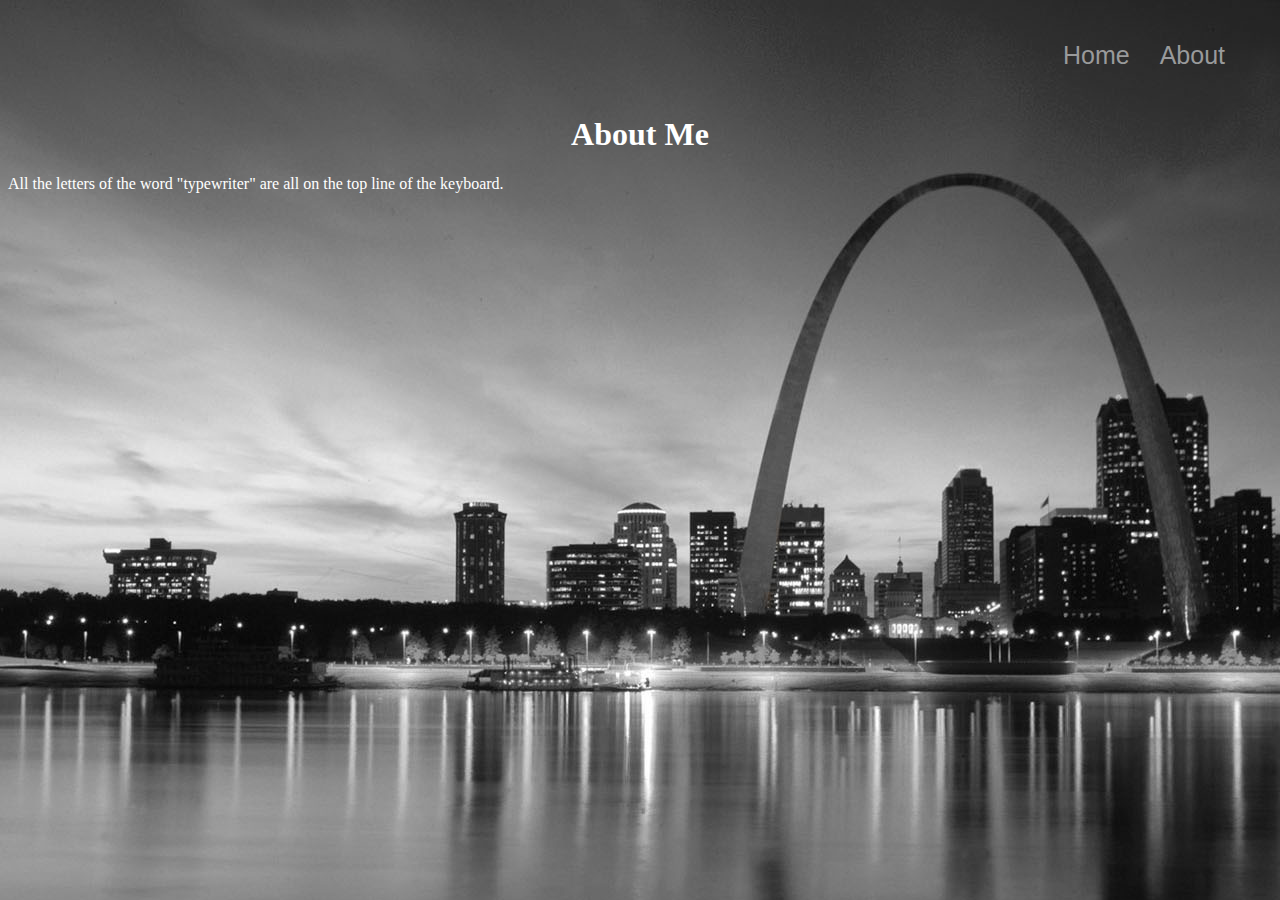
==== About.html @ 556f5c91 "qwertyuiop" ====
<!DOCTYPE html>
<html>
    <head>
        <title>About me</title>
        <link rel="stylesheet" href="AboutMe.css" type="text/css" />
    </head>
    <body background="stl.jpg">
               <ul id="navi">
                    <li><a href="index.html">Home</a></li>
                    <li><a href="About.html">About</a></li>
                </ul>
        <h1>About Me</h1>
        <p>All the letters of the word "typewriter" are all on the top line of the keyboard.</p>
    </body>
    </html>
---- AboutMe.css ----
body{
    background-color: #ffffff

}
h1{
    color: #ffffff;
    text-align: center;
}
p{
    color: white;
}
h6{
    color: black;
}
ul{
    list-style-type: none;
    margin-left: 1000px;
    padding-top: 25px;
    padding-bottom: 25px;
    color: white;
    background-color:none;
    overflow: hidden;
}
li{
    display: inline;
    float: left;
    font-size: 25px;
    font-family:sans-serif;
    
    
}
li a{
    background-color:none;
    color: #999a9b;
    padding: 10px 15px;
    text-align: center;
    text-decoration: none;

}
li a:hover{
    background-color:#111;
}
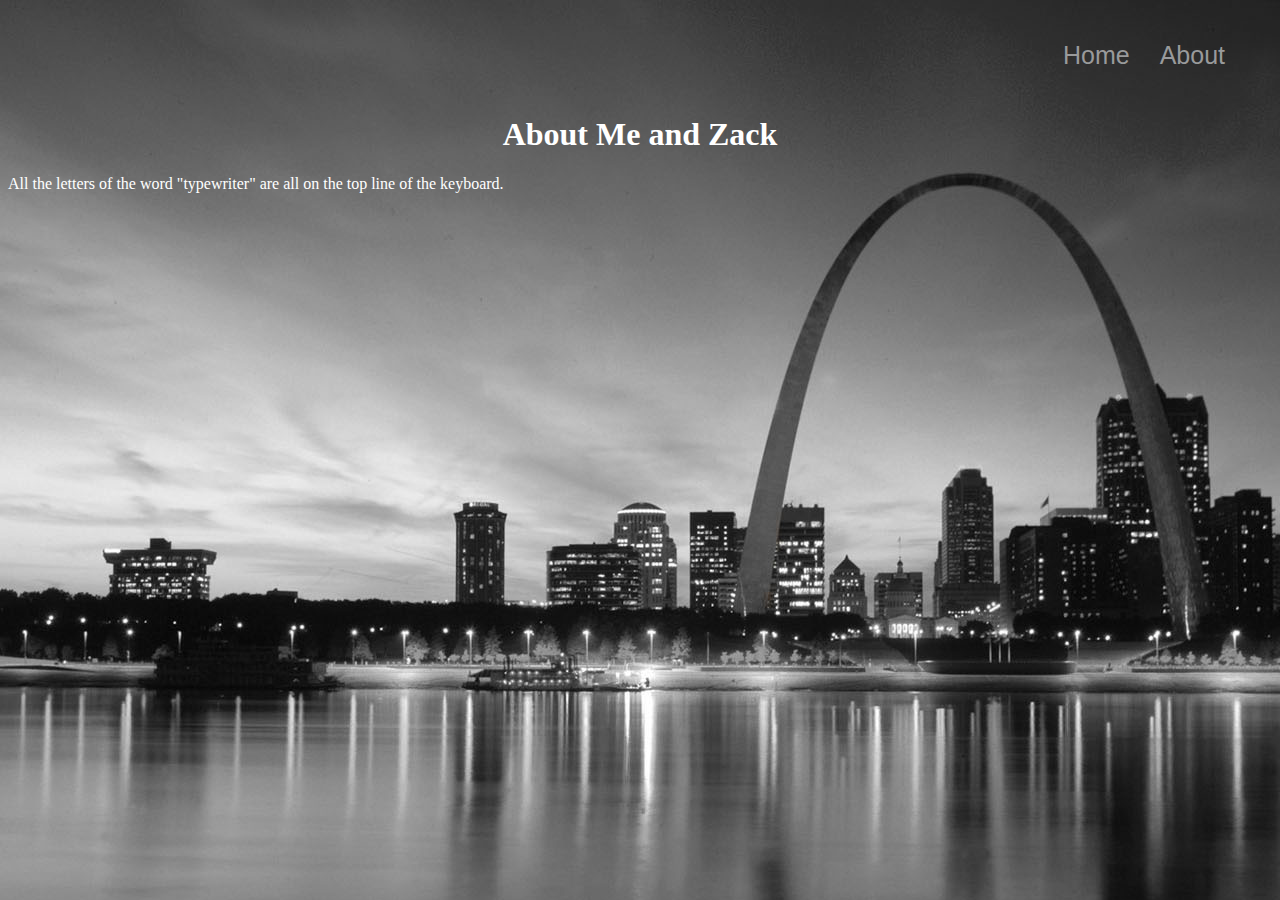
==== commit a901f0e1: "hi" ====
--- a/About.html
+++ b/About.html
@@ -9,7 +9,7 @@
                     <li><a href="index.html">Home</a></li>
                     <li><a href="About.html">About</a></li>
                 </ul>
-        <h1>About Me</h1>
+        <h1>About Me and Zack</h1>
         <p>All the letters of the word "typewriter" are all on the top line of the keyboard.</p>
     </body>
     </html>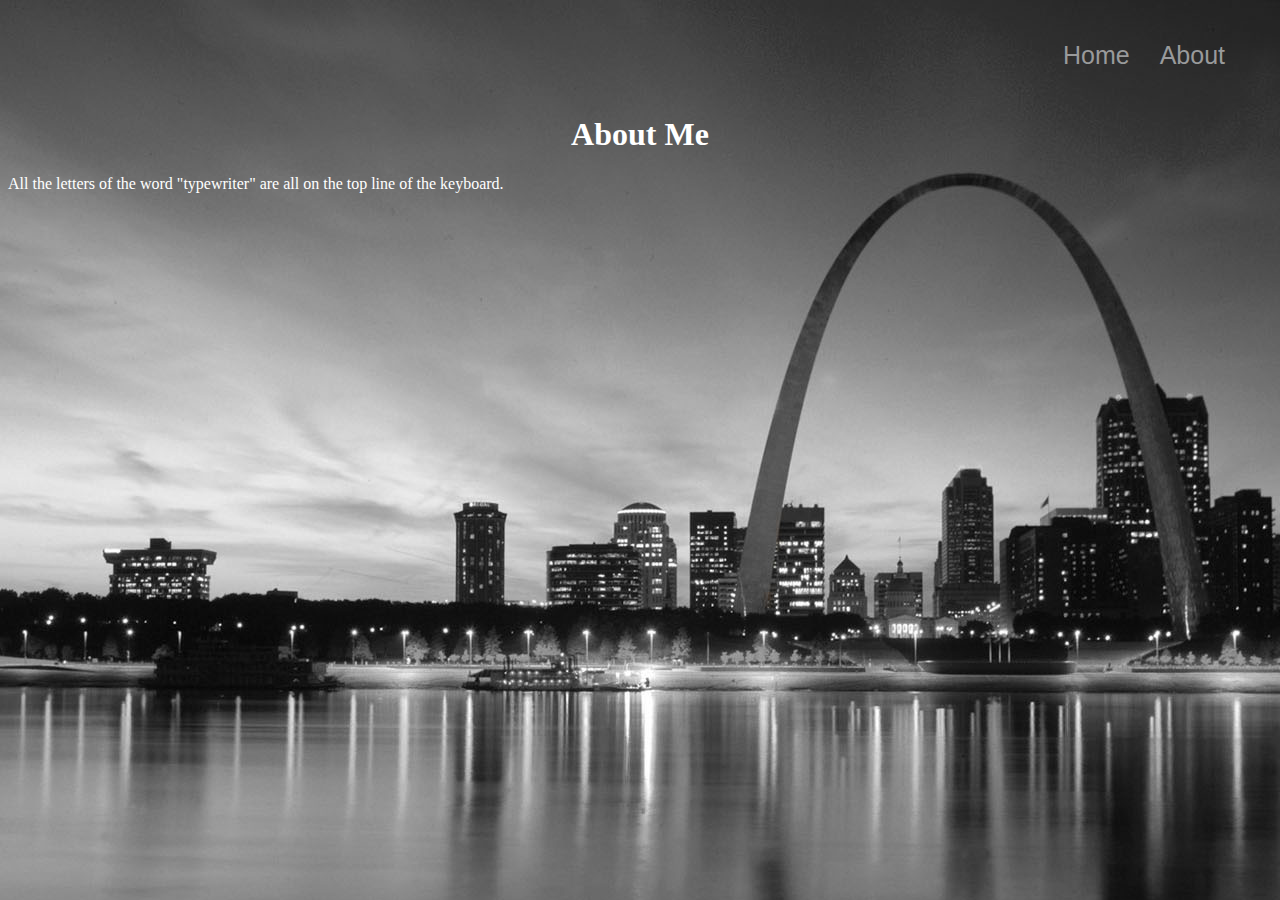
==== commit c59cf296: "hh" ====
--- a/About.html
+++ b/About.html
@@ -9,7 +9,7 @@
                     <li><a href="index.html">Home</a></li>
                     <li><a href="About.html">About</a></li>
                 </ul>
-        <h1>About Me and Zack</h1>
+        <h1>About Me</h1>
         <p>All the letters of the word "typewriter" are all on the top line of the keyboard.</p>
     </body>
     </html>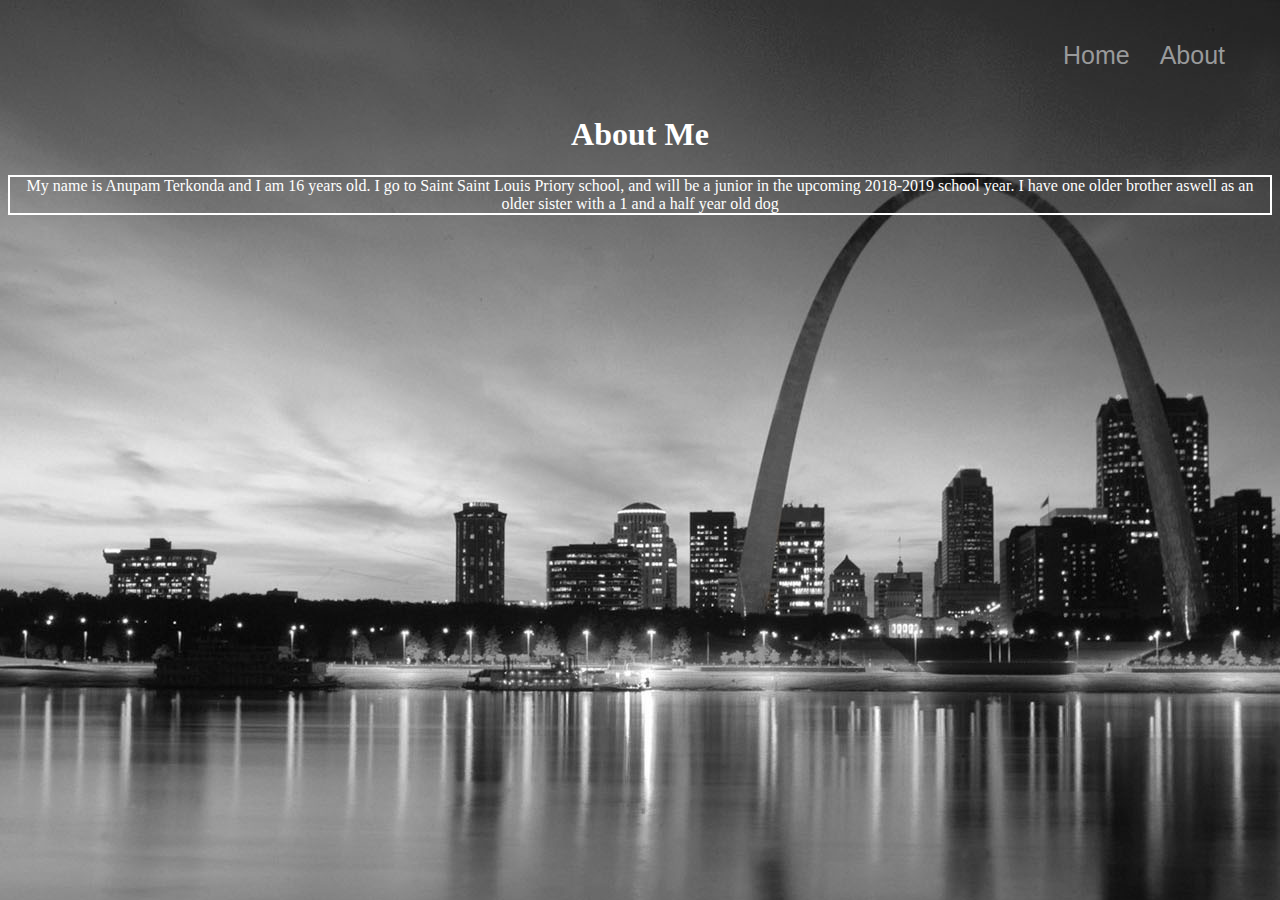
==== commit 68b4a4d7: "fsfsfsfs" ====
--- a/About.html
+++ b/About.html
@@ -10,6 +10,9 @@
                     <li><a href="About.html">About</a></li>
                 </ul>
         <h1>About Me</h1>
-        <p>All the letters of the word "typewriter" are all on the top line of the keyboard.</p>
+        <p>My name is Anupam Terkonda and I am 16 years old. I go to Saint
+        Saint Louis Priory school, and will be a junior in the upcoming 2018-2019 
+        school year. I have one older brother aswell as an older sister with a 
+        1 and a half year old dog</p>
     </body>
     </html>--- a/AboutMe.css
+++ b/AboutMe.css
@@ -40,3 +40,7 @@
 li a:hover{
     background-color:#111;
 }
+p{
+    text-align: center;
+    border: 2px solid white;
+}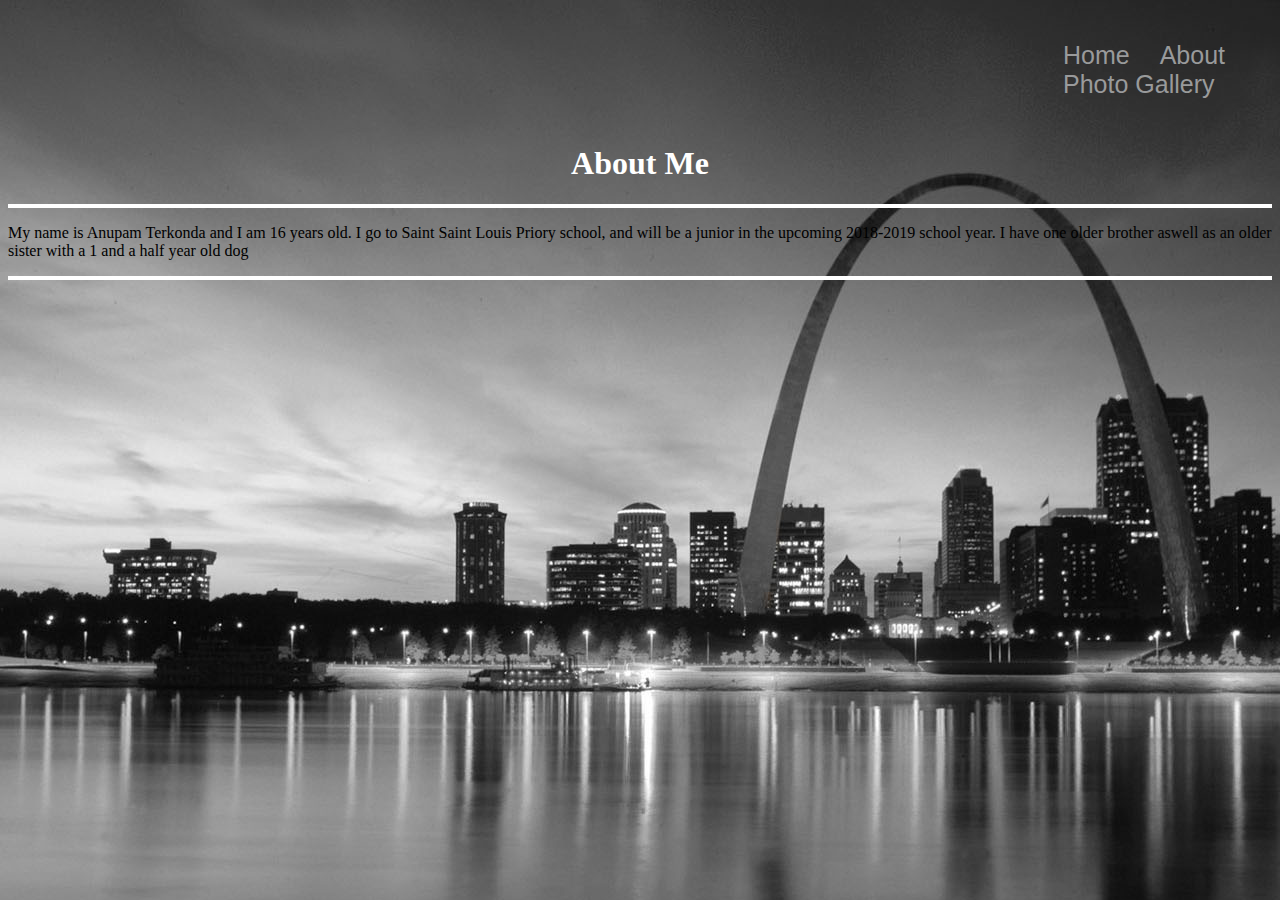
==== commit 93bbce8e: "hi" ====
--- a/About.html
+++ b/About.html
@@ -8,11 +8,12 @@
                <ul id="navi">
                     <li><a href="index.html">Home</a></li>
                     <li><a href="About.html">About</a></li>
+                    <li><a href="pics.html">Photo Gallery</a></li>
                 </ul>
         <h1>About Me</h1>
-        <p>My name is Anupam Terkonda and I am 16 years old. I go to Saint
+        <p><div class="about">My name is Anupam Terkonda and I am 16 years old. I go to Saint
         Saint Louis Priory school, and will be a junior in the upcoming 2018-2019 
         school year. I have one older brother aswell as an older sister with a 
-        1 and a half year old dog</p>
+        1 and a half year old dog</div></p>
     </body>
     </html>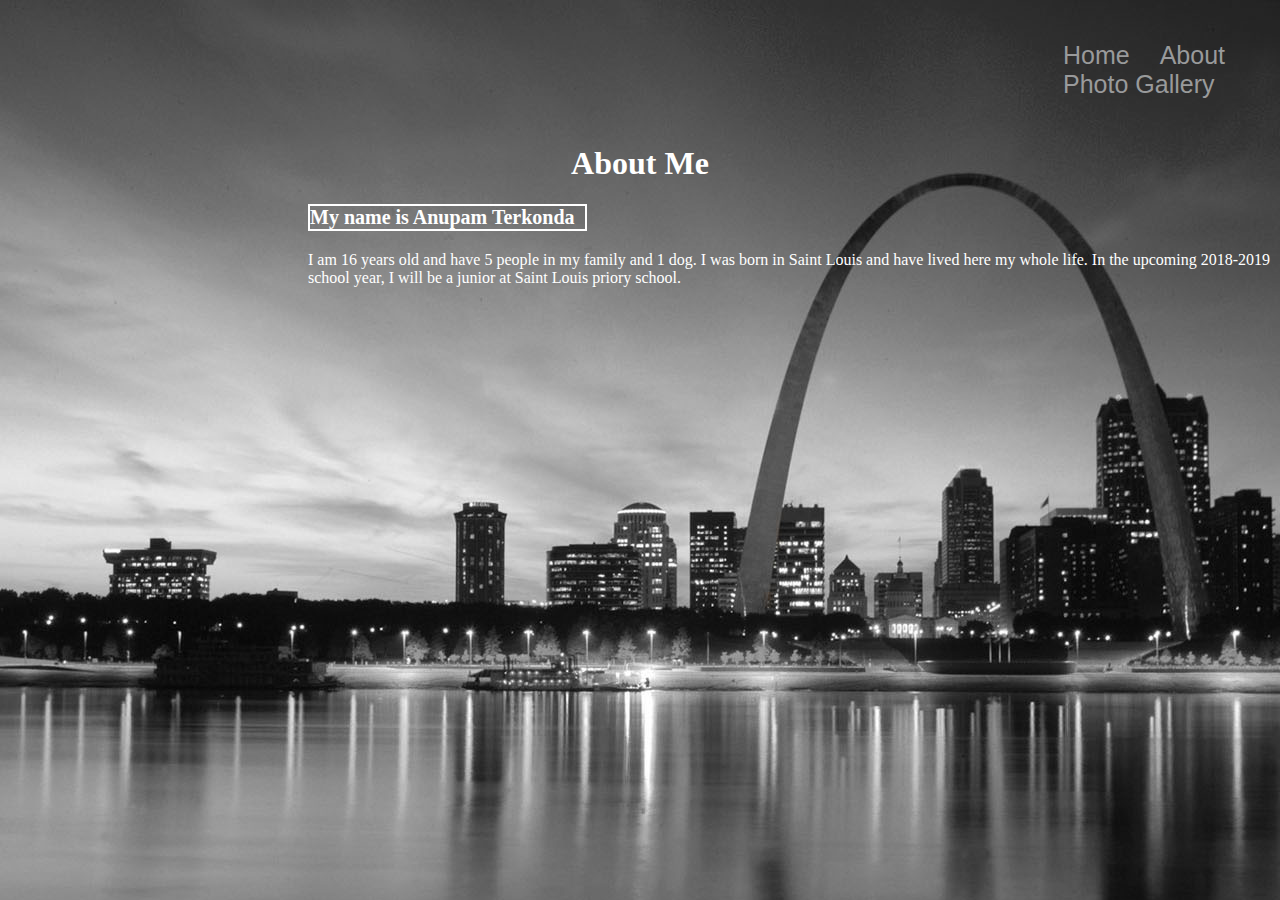
==== commit 37837002: "hi" ====
--- a/About.html
+++ b/About.html
@@ -11,9 +11,10 @@
                     <li><a href="pics.html">Photo Gallery</a></li>
                 </ul>
         <h1>About Me</h1>
-        <p><div class="about">My name is Anupam Terkonda and I am 16 years old. I go to Saint
-        Saint Louis Priory school, and will be a junior in the upcoming 2018-2019 
-        school year. I have one older brother aswell as an older sister with a 
-        1 and a half year old dog</div></p>
+        <p class="name"><strong>My name is Anupam Terkonda</strong></p>
+        <p class="intro">I am 16 years old and have 5 people in my family and 1 dog.
+        I was born in Saint Louis and have lived here my whole life.
+        In the upcoming 2018-2019 school year, I will be a junior at
+        Saint Louis priory school.</p>
     </body>
     </html>--- a/AboutMe.css
+++ b/AboutMe.css
@@ -41,6 +41,26 @@
     background-color:#111;
 }
 p{
-    text-align: center;
-    border: 2px solid white;
+}
+.about{
+    margin-left: 450px;
+    margin-right: 300px;
+    padding: 20px;
+    color: white;
+    width: 500px;
+}
+.img2{
+    margin-left: 75px;
+}
+.name{
+    font-size: 20px;
+    text-align: left;
+    margin-left: 300px;
+    border:2px double white;
+    max-width: 275px;
+}
+.intro{
+    max-width: 1000px;
+    text-align: left;
+    margin-left: 300px;
 }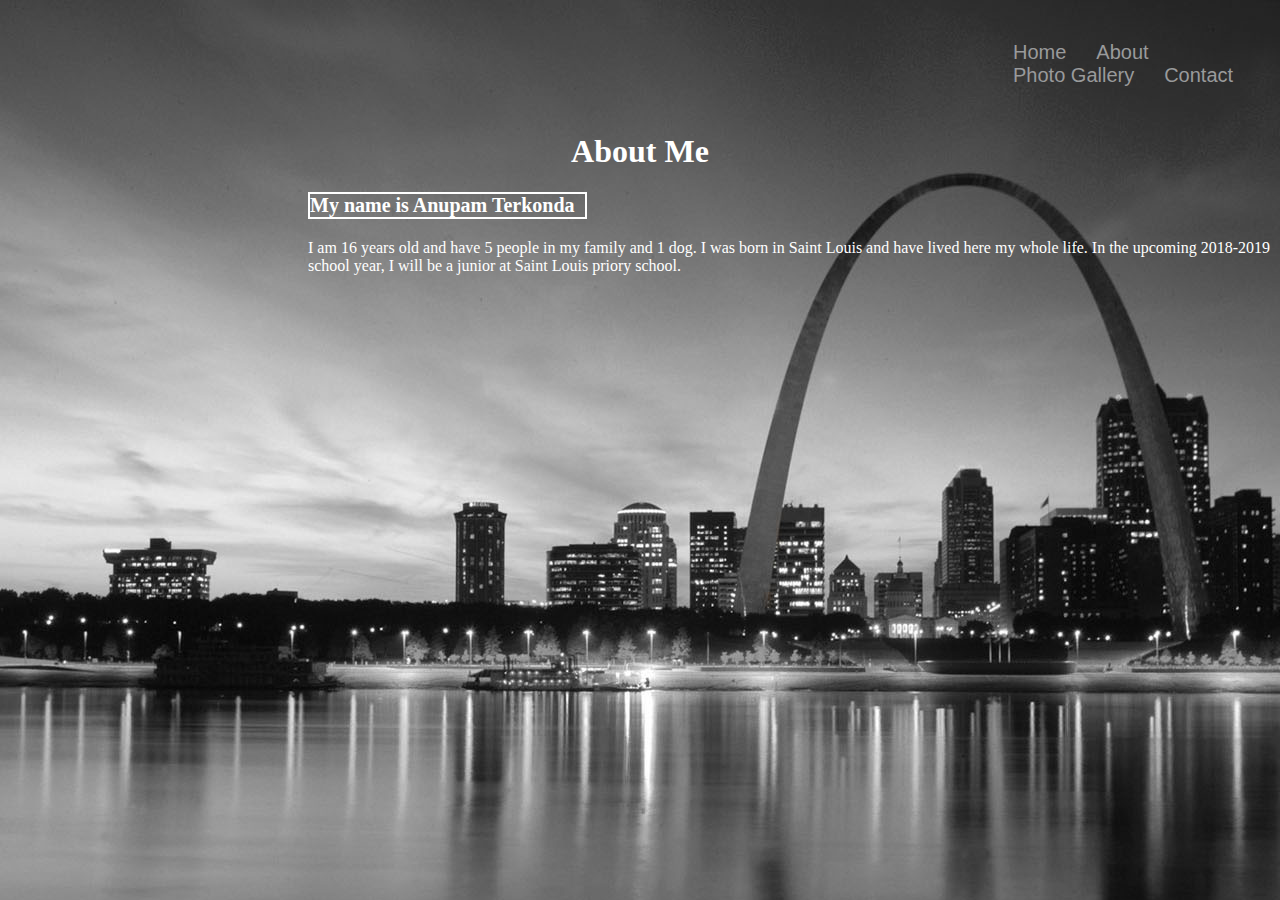
==== commit 870d43d6: "hi" ====
--- a/About.html
+++ b/About.html
@@ -3,12 +3,15 @@
     <head>
         <title>About me</title>
         <link rel="stylesheet" href="AboutMe.css" type="text/css" />
+        <link rel="stylesheet" href="https://fonts.googleapis.com/icon?family=Material+Icons">
+
     </head>
     <body background="stl.jpg">
                <ul id="navi">
                     <li><a href="index.html">Home</a></li>
                     <li><a href="About.html">About</a></li>
                     <li><a href="pics.html">Photo Gallery</a></li>
+                    <li><a href="contact.html">Contact</a></li>
                 </ul>
         <h1>About Me</h1>
         <p class="name"><strong>My name is Anupam Terkonda</strong></p>
--- a/AboutMe.css
+++ b/AboutMe.css
@@ -14,7 +14,7 @@
 }
 ul{
     list-style-type: none;
-    margin-left: 1000px;
+    margin-left: 950px;
     padding-top: 25px;
     padding-bottom: 25px;
     color: white;
@@ -24,7 +24,7 @@
 li{
     display: inline;
     float: left;
-    font-size: 25px;
+    font-size: 20px;
     font-family:sans-serif;
     
     
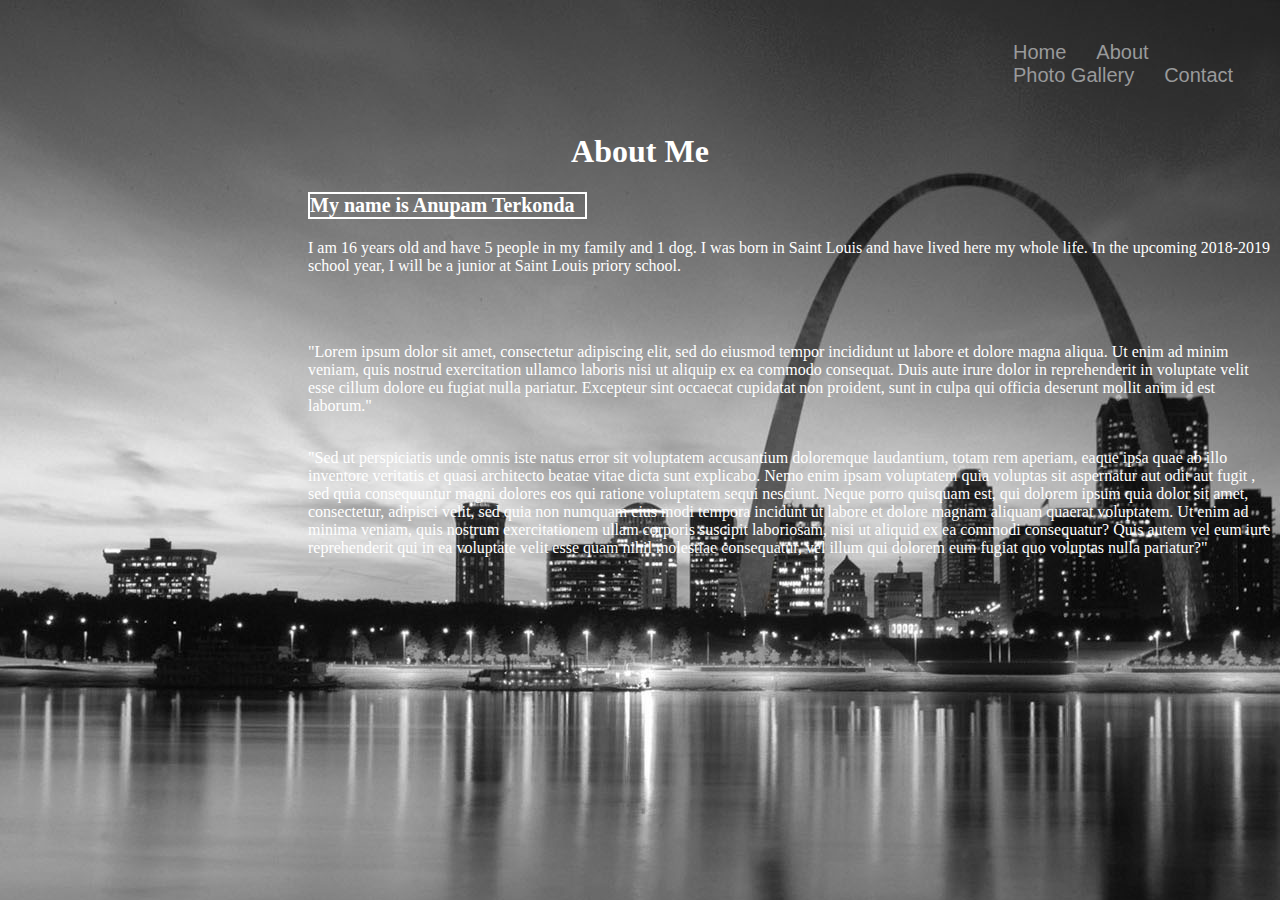
==== commit 8acec52d: "hi" ====
--- a/About.html
+++ b/About.html
@@ -19,5 +19,34 @@
         I was born in Saint Louis and have lived here my whole life.
         In the upcoming 2018-2019 school year, I will be a junior at
         Saint Louis priory school.</p>
+        <br>
+        <br>
+        <p class="body">"Lorem ipsum dolor sit amet, consectetur
+        adipiscing elit, sed do eiusmod tempor incididunt ut labore 
+        et dolore magna aliqua. Ut enim ad minim veniam, quis nostrud 
+        exercitation ullamco laboris nisi ut aliquip ex ea commodo 
+        consequat. Duis aute irure dolor in reprehenderit in voluptate 
+        velit esse cillum dolore eu fugiat nulla pariatur. Excepteur
+        sint occaecat cupidatat non proident, sunt in culpa qui officia
+        deserunt mollit anim id est laborum."
+        <br>
+        <br>
+        <p class="body">"Sed ut perspiciatis unde omnis iste natus
+        error sit voluptatem accusantium doloremque laudantium, totam
+        rem aperiam, eaque ipsa quae ab illo inventore veritatis et 
+        quasi architecto beatae vitae dicta sunt explicabo. Nemo enim 
+        ipsam voluptatem quia voluptas sit aspernatur aut odit aut fugit
+        , sed quia consequuntur magni dolores eos qui ratione voluptatem
+        sequi nesciunt. Neque porro quisquam est, qui dolorem ipsum 
+        quia dolor sit amet, consectetur, adipisci velit, sed quia non 
+        numquam eius modi tempora incidunt ut labore et dolore magnam 
+        aliquam quaerat voluptatem. Ut enim ad minima veniam, quis 
+        nostrum exercitationem ullam corporis suscipit laboriosam, 
+        nisi ut aliquid ex ea commodi consequatur? Quis autem vel 
+        eum iure reprehenderit qui in ea voluptate velit esse quam 
+        nihil molestiae consequatur, vel illum qui dolorem eum fugiat 
+        quo voluptas nulla pariatur?"</p>
+
+</p>
     </body>
     </html>--- a/AboutMe.css
+++ b/AboutMe.css
@@ -1,6 +1,5 @@
 body{
-    background-color: #ffffff
-
+    background-color: #ffffff;
 }
 h1{
     color: #ffffff;
@@ -63,4 +62,9 @@
     max-width: 1000px;
     text-align: left;
     margin-left: 300px;
+}
+.body{
+    max-width: 1000px;
+    text-align: left;
+    margin-left: 300px;
 }